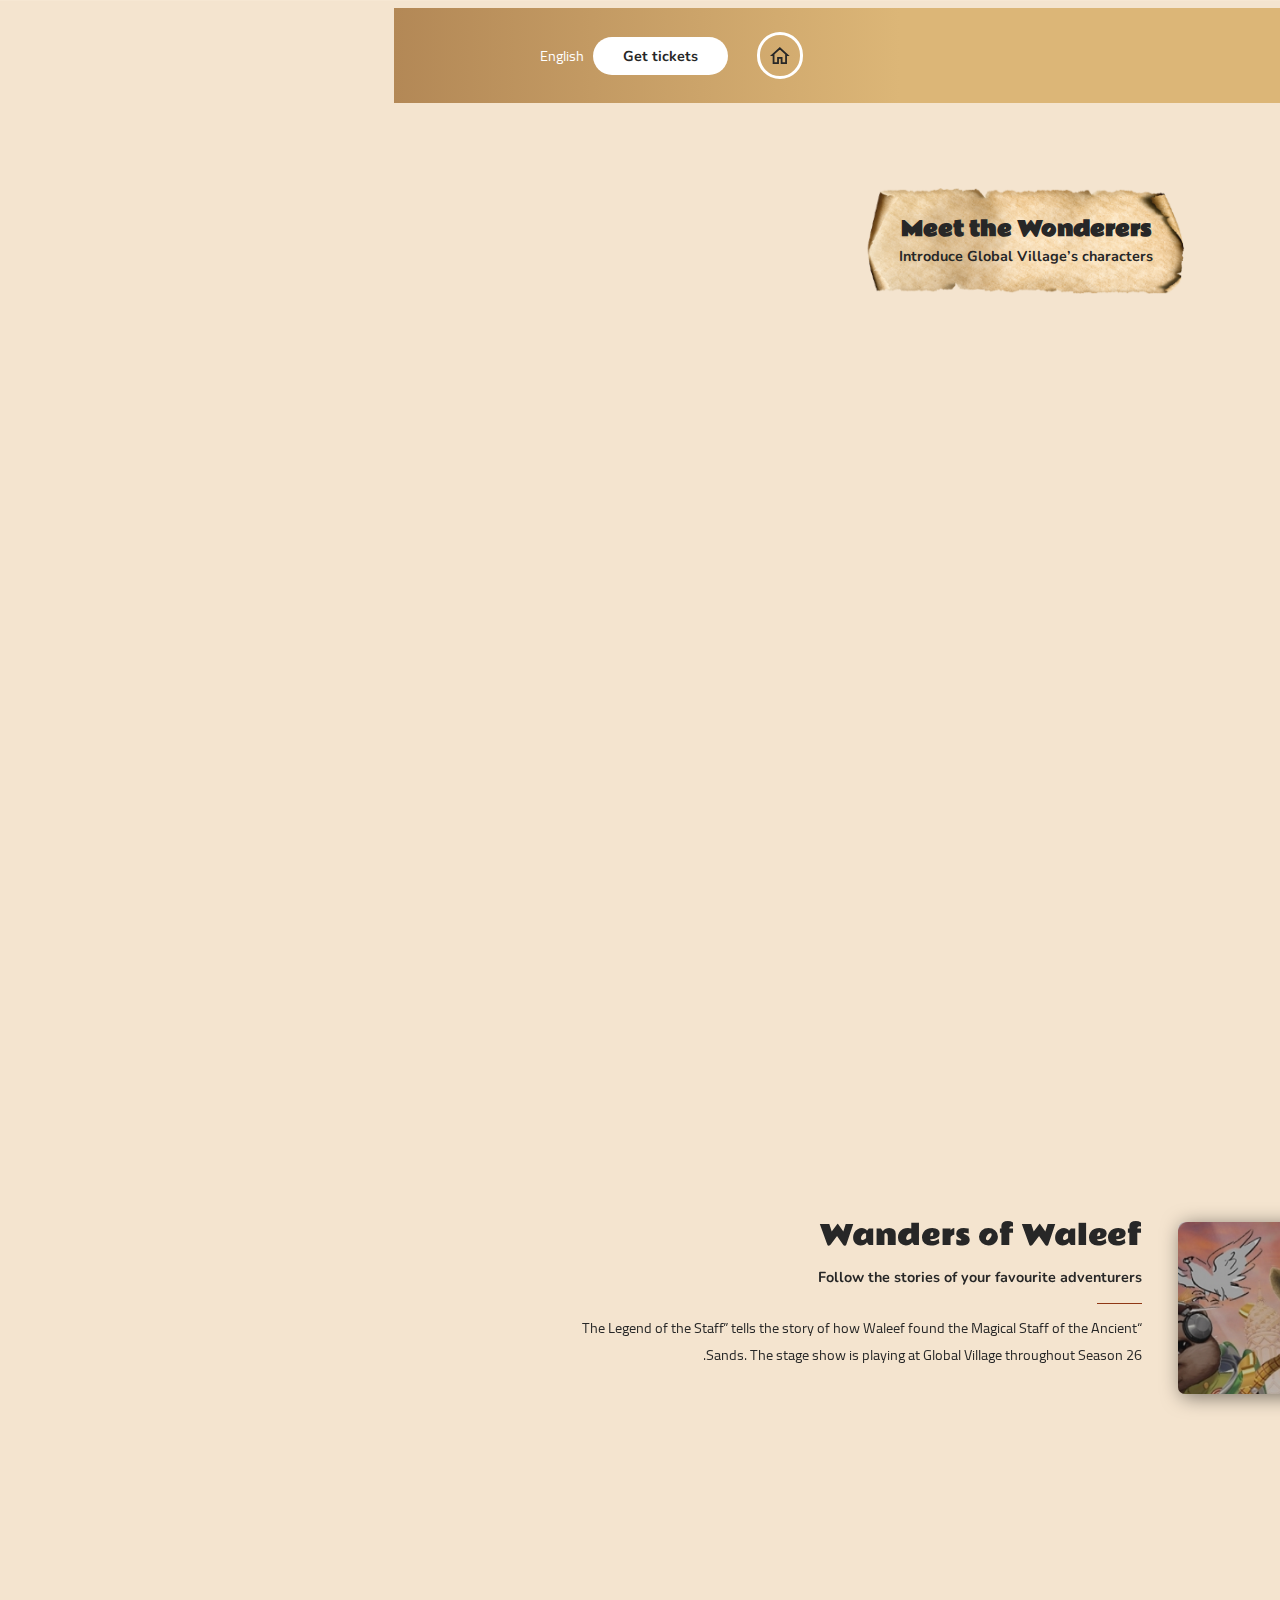
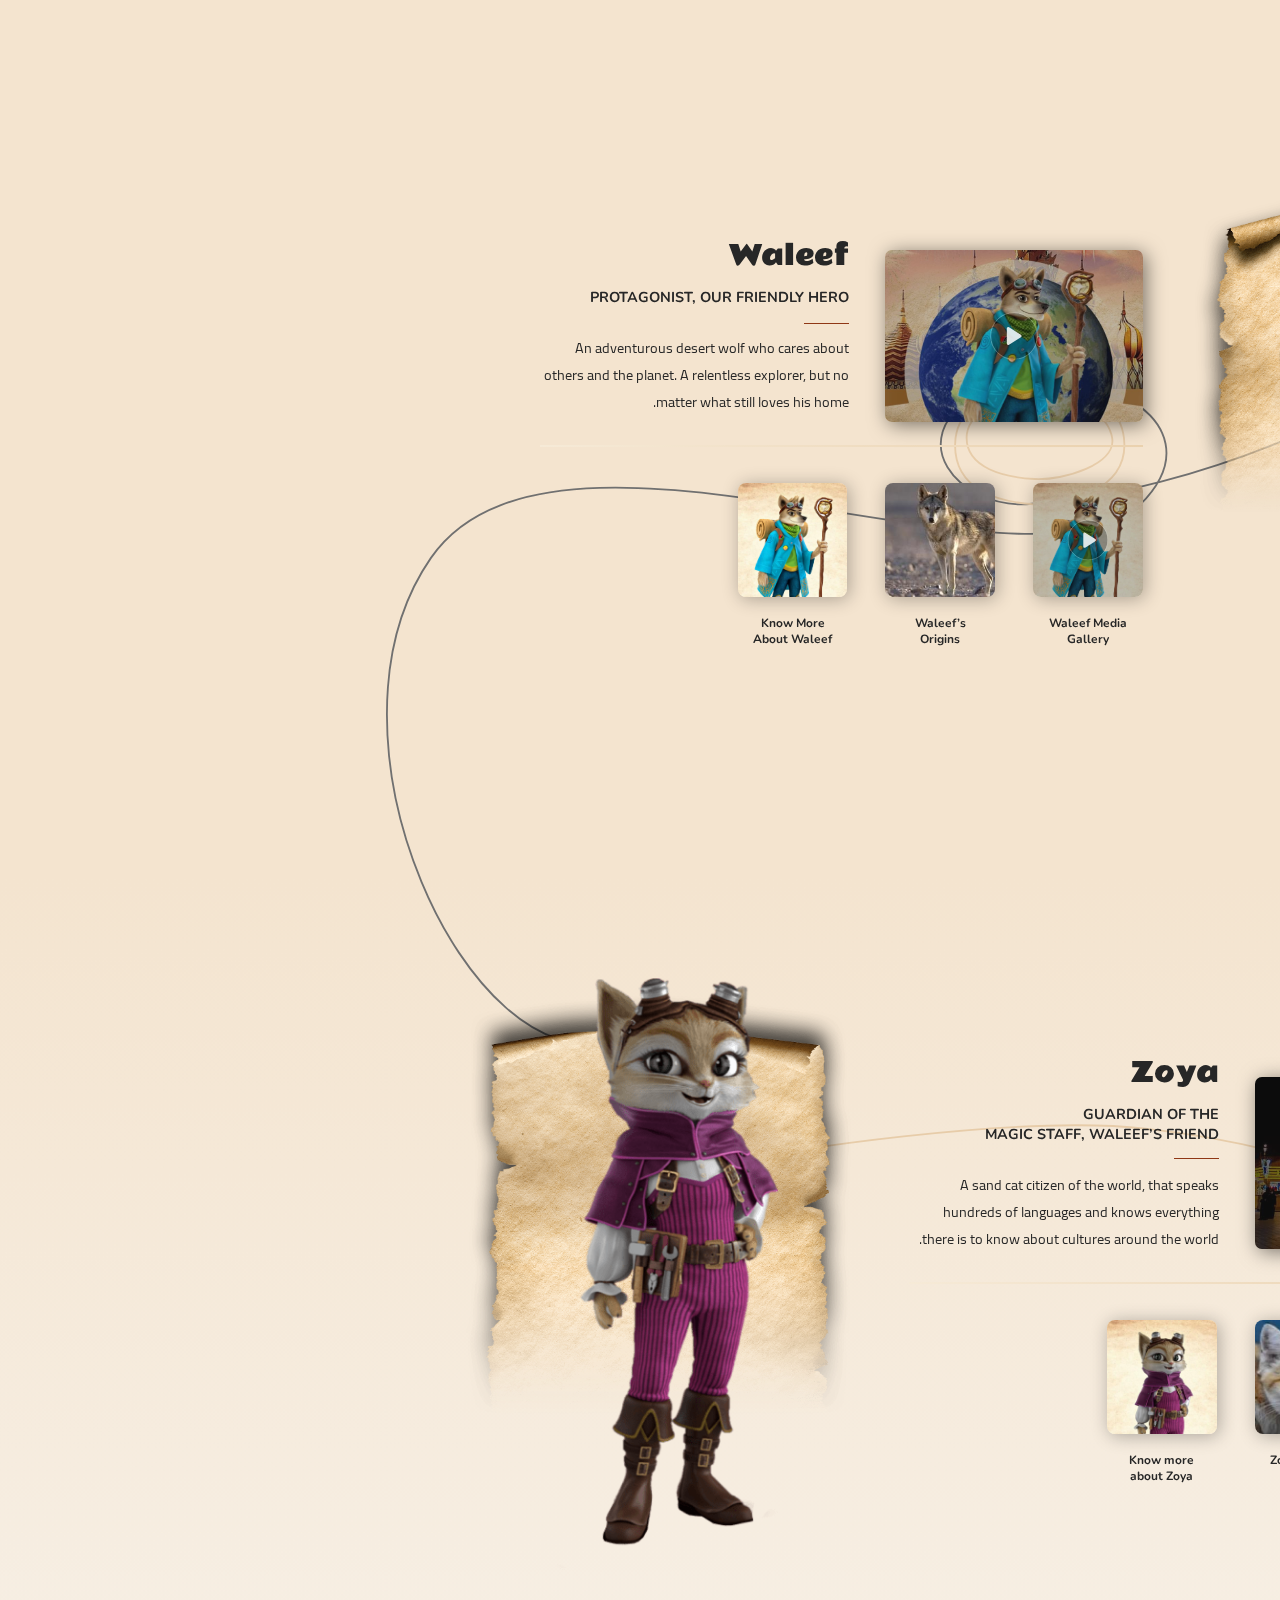
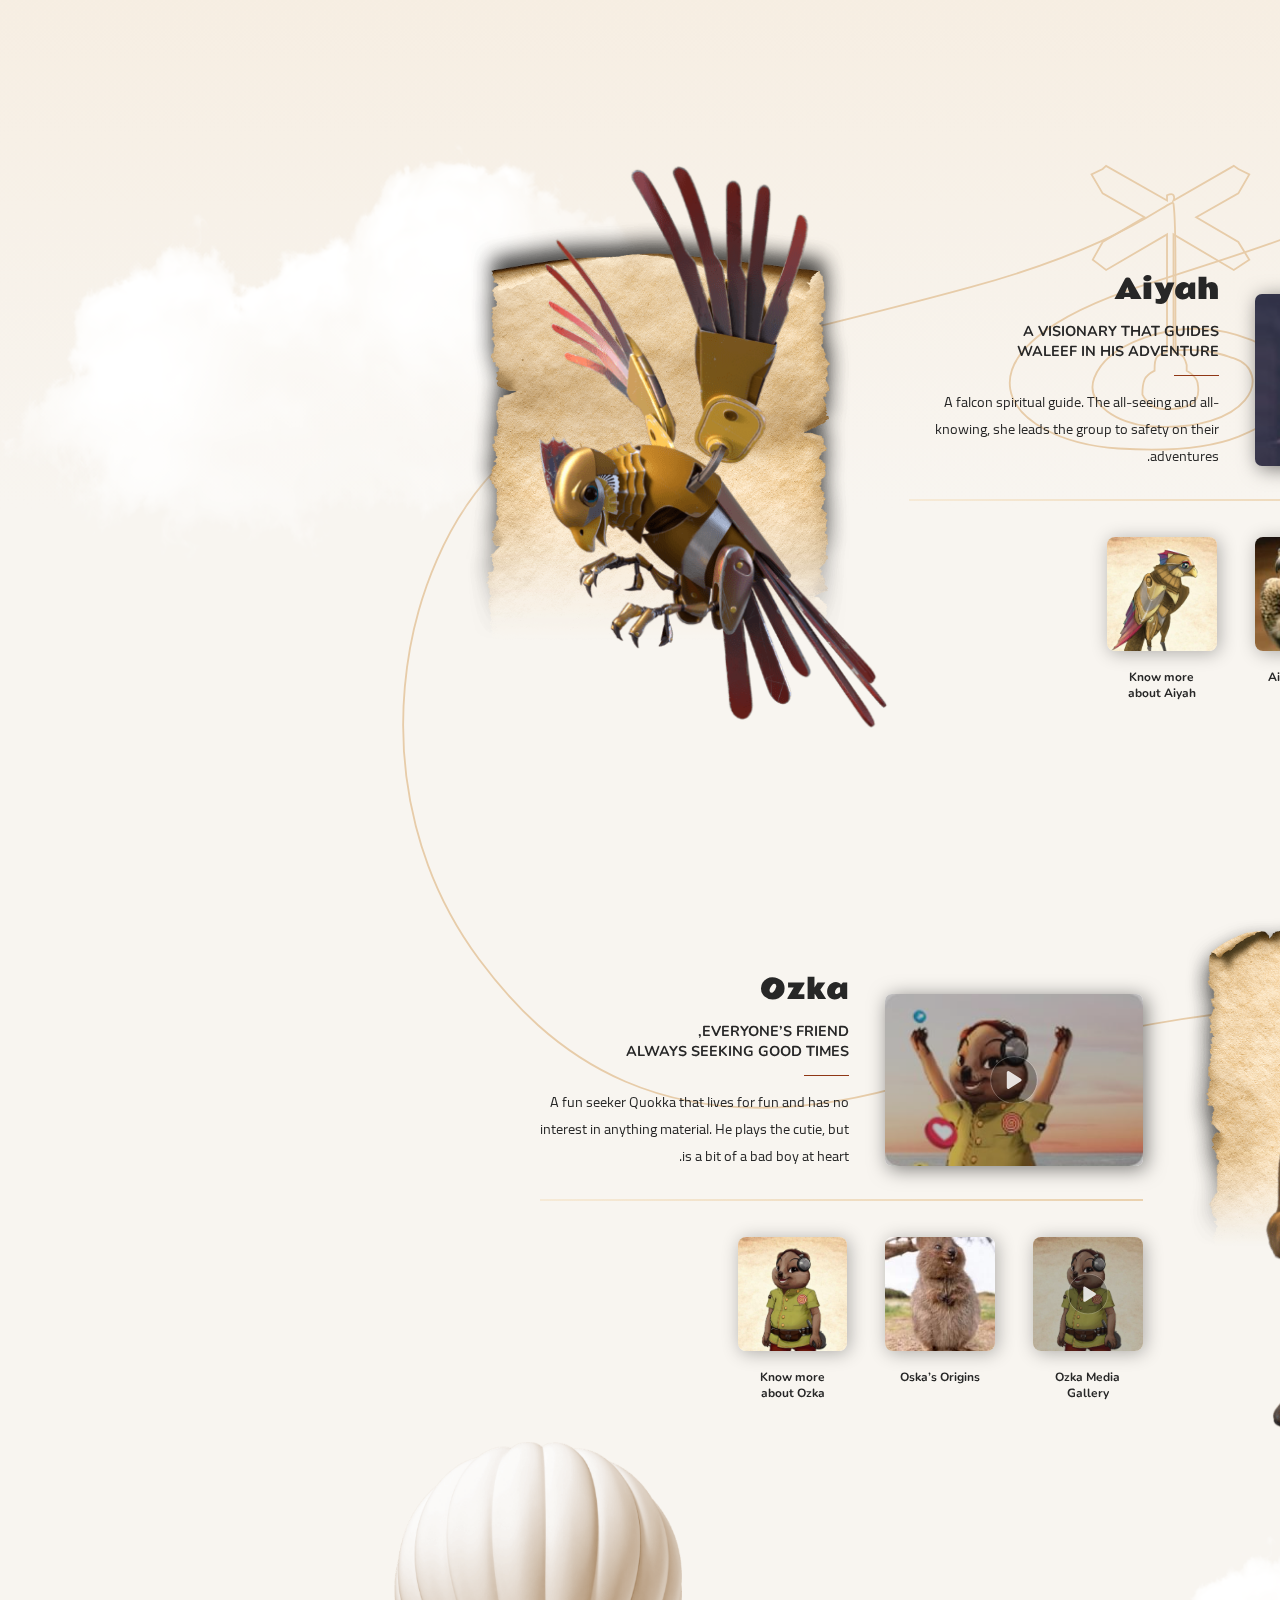
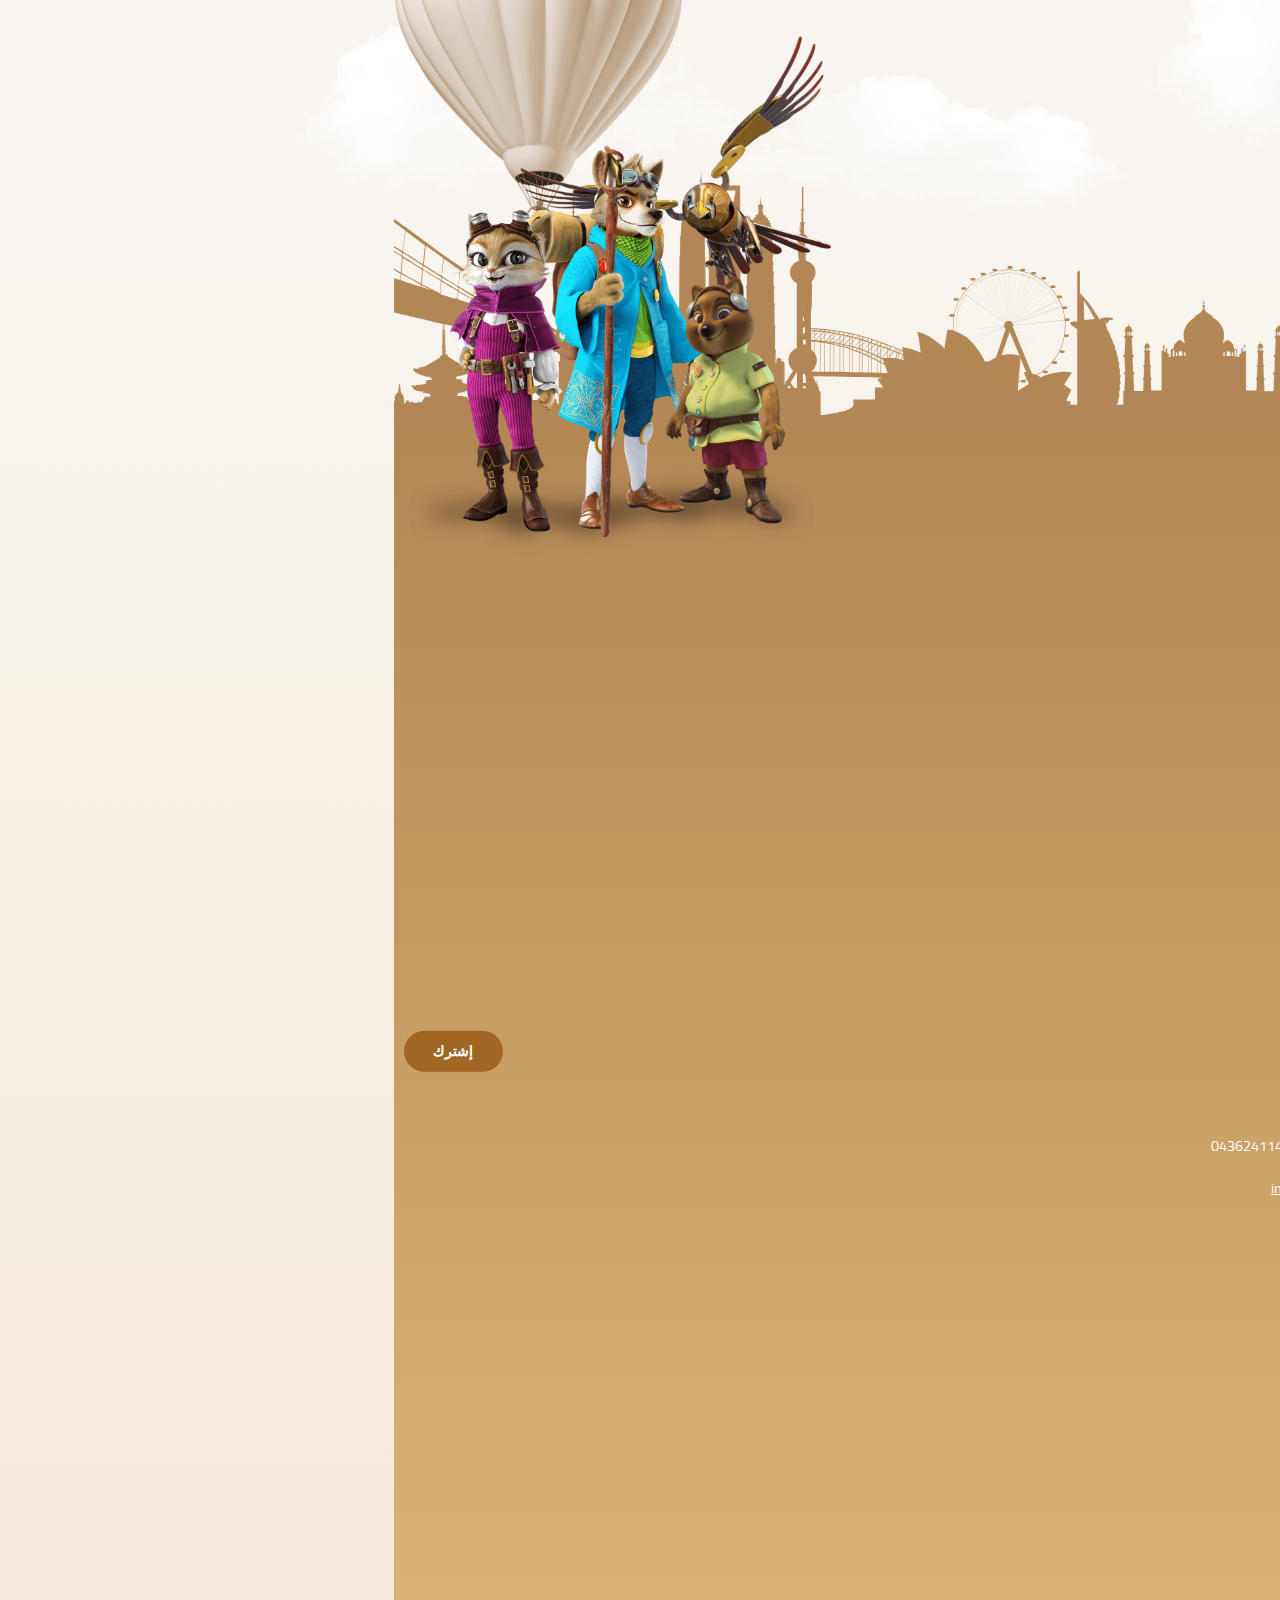
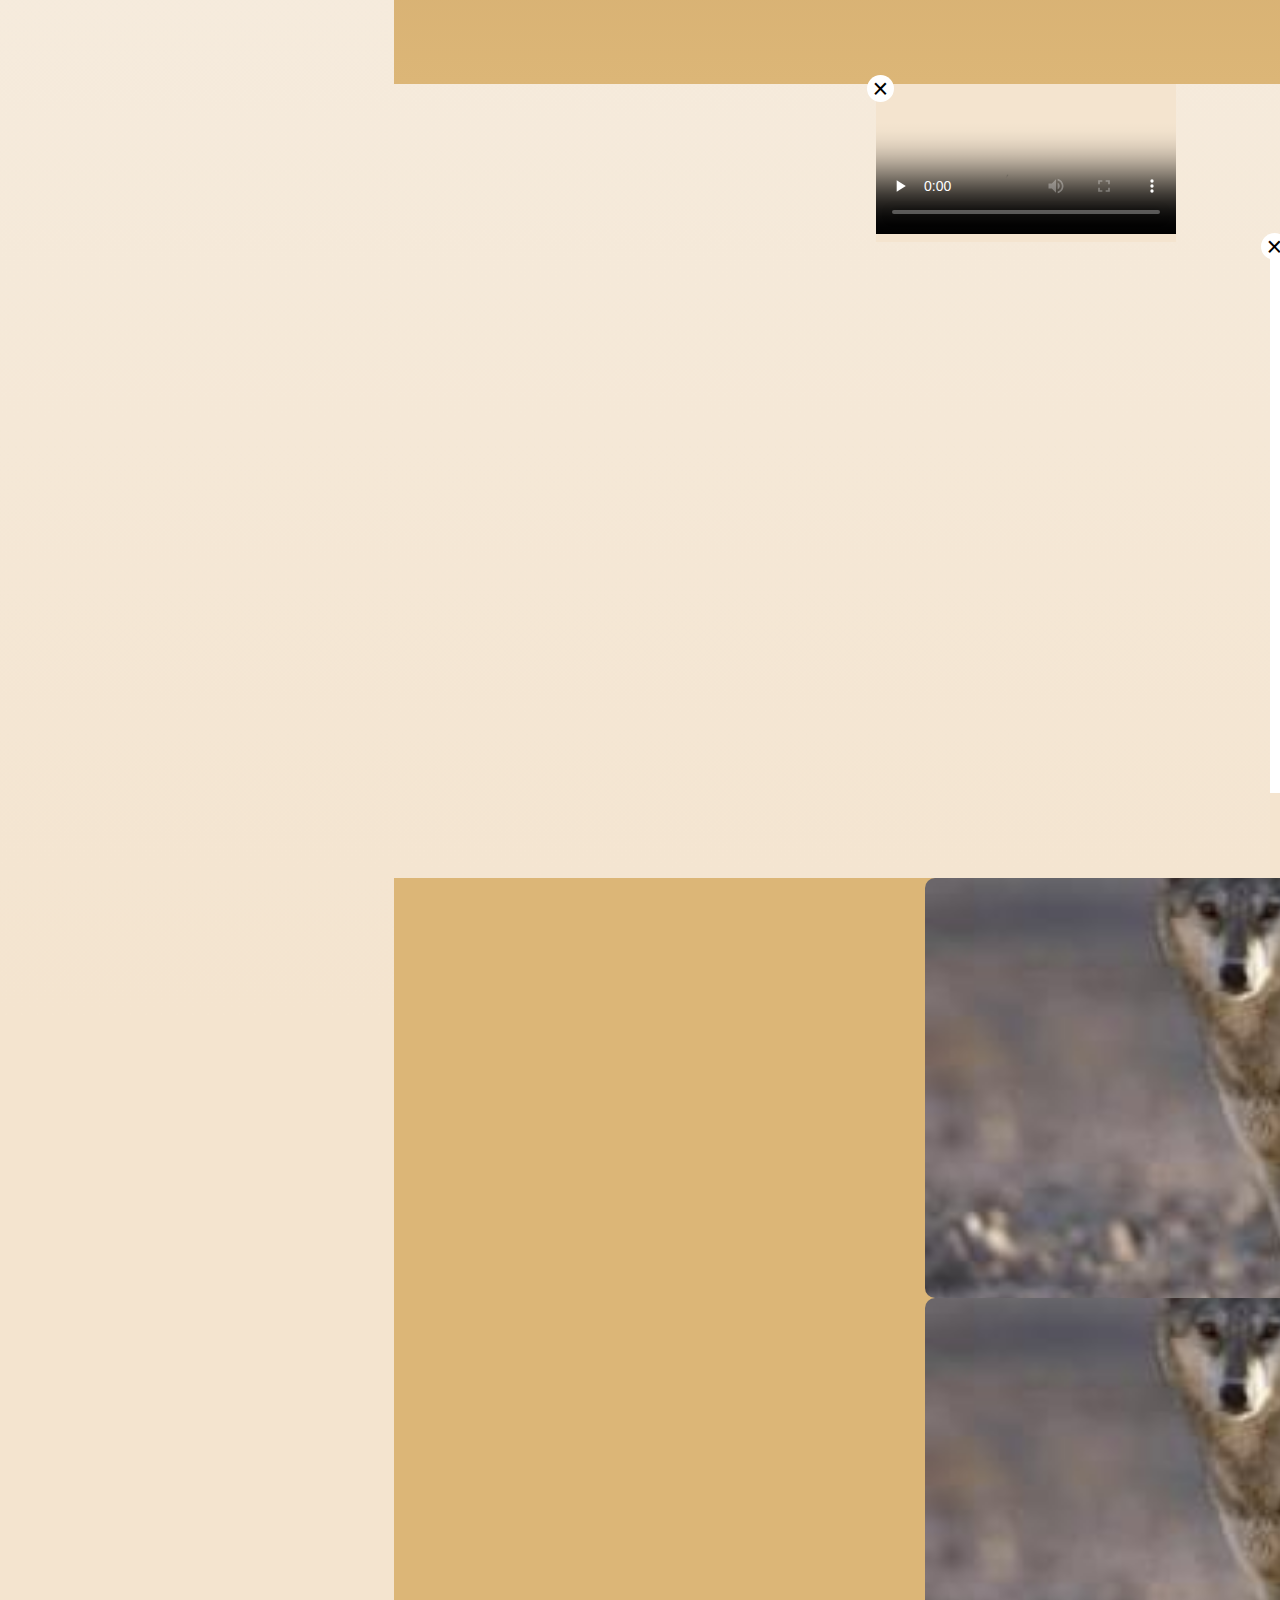
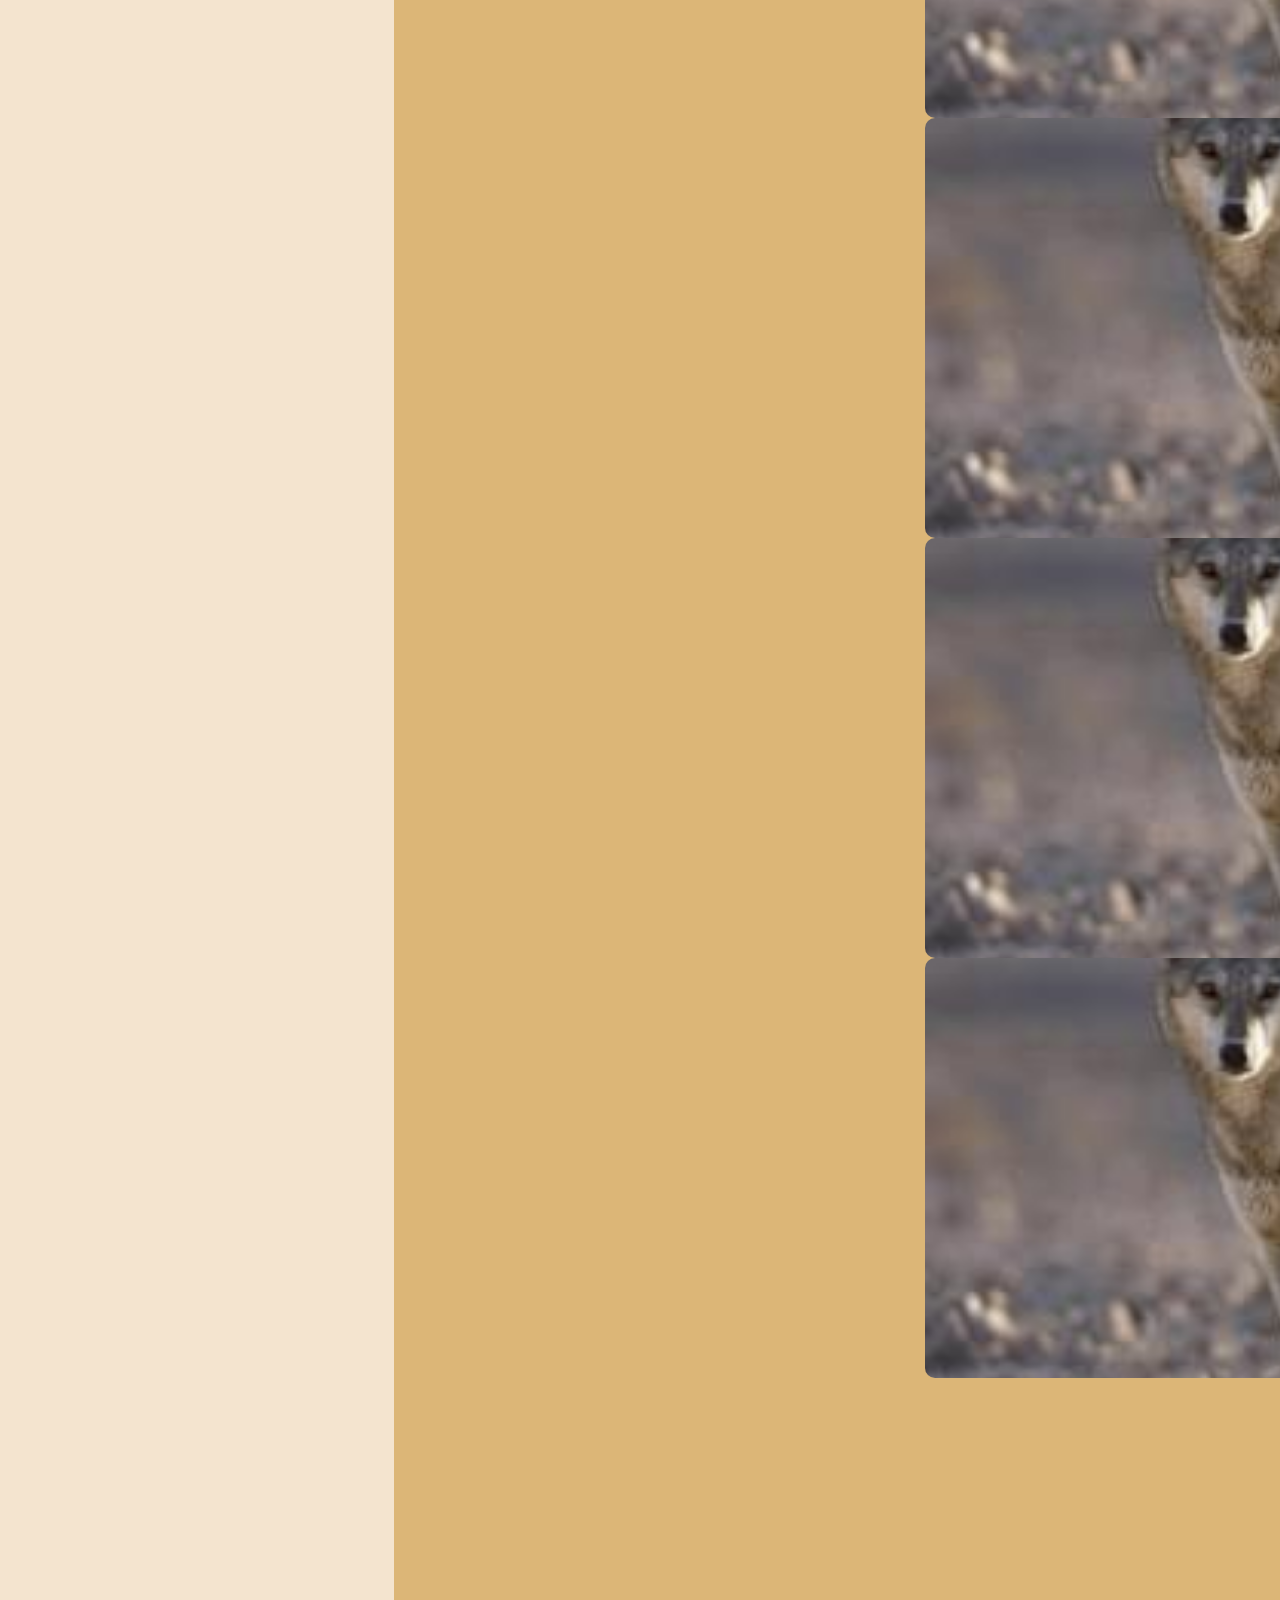
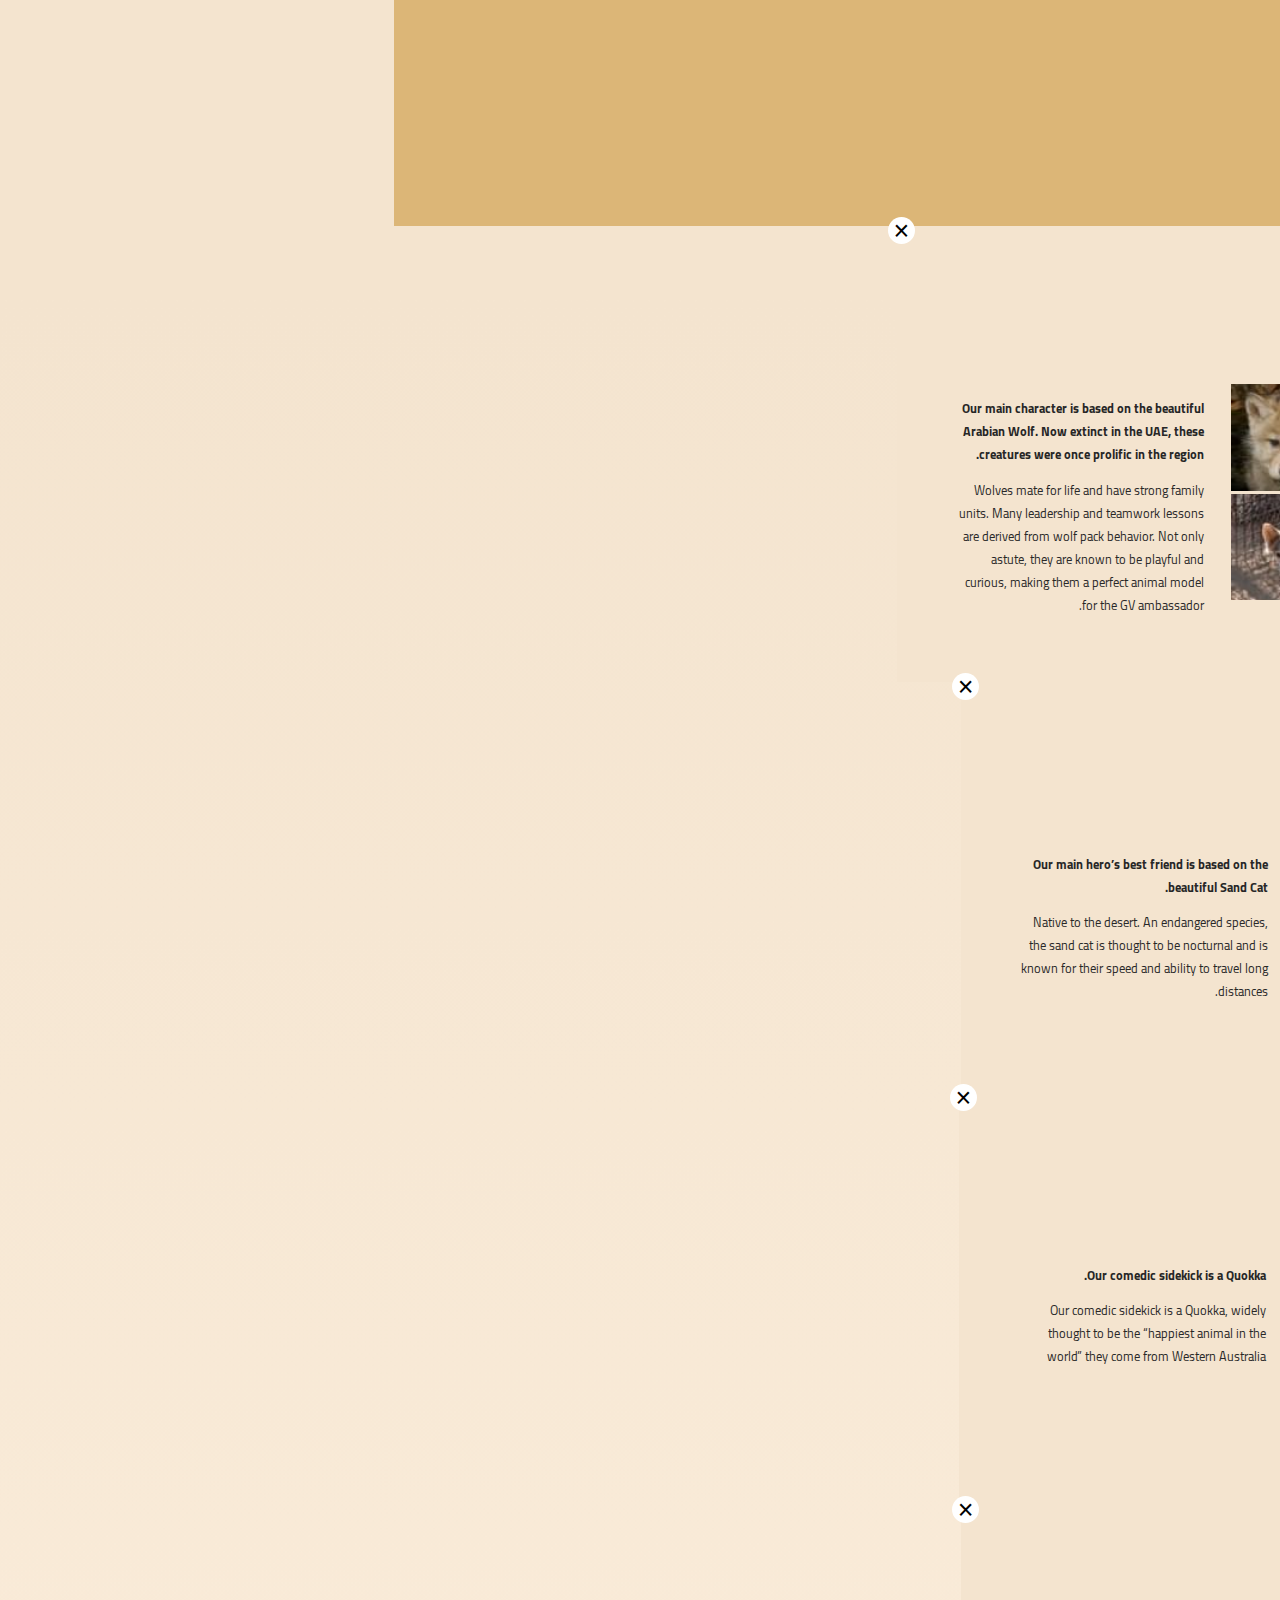
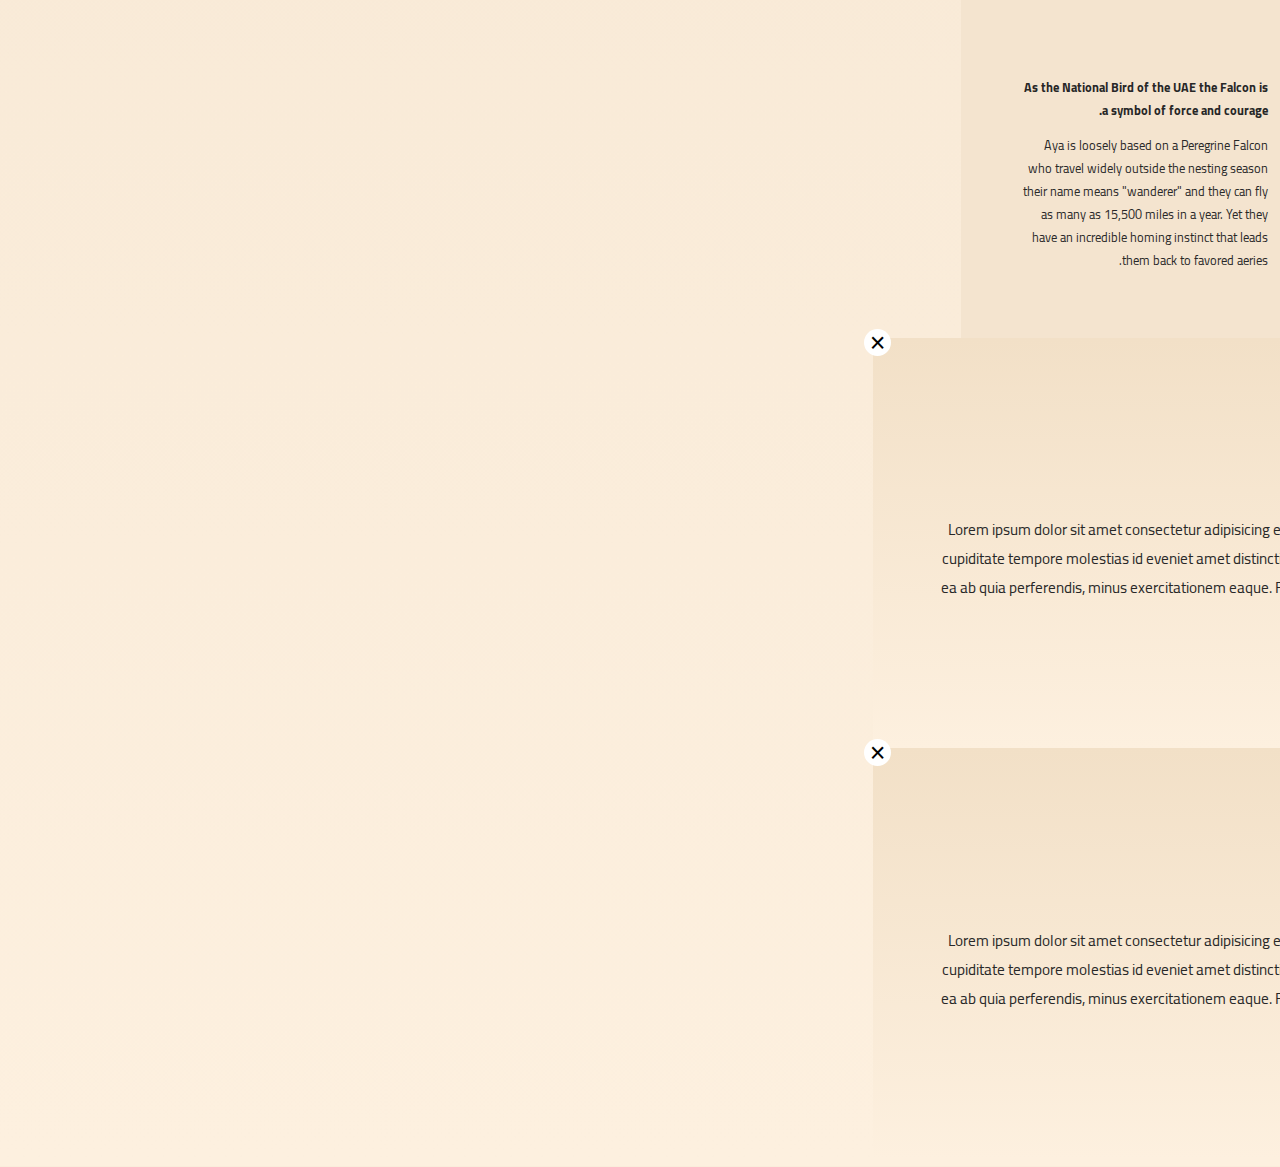
==== index _ar.html @ af6fb142 "updated" ====
<!-- @format -->

<!DOCTYPE html>
<html lang="en">

<head>
  <meta charset="UTF-8" />
  <meta http-equiv="X-UA-Compatible" content="IE=edge" />
  <meta name="viewport" content="width=device-width, initial-scale=1.0" />
  <title>Global Village</title>
  <!-- CSS only -->
  <link rel="preconnect" href="https://fonts.googleapis.com">
  <link rel="preconnect" href="https://fonts.gstatic.com" crossorigin>
  <link href="https://fonts.googleapis.com/css2?family=Nunito:wght@400;700;800&display=swap" rel="stylesheet">
  <!-- bootstrap css  -->

  <link href="https://cdn.jsdelivr.net/npm/bootstrap@5.1.3/dist/css/bootstrap.min.css" rel="stylesheet"
    integrity="sha384-1BmE4kWBq78iYhFldvKuhfTAU6auU8tT94WrHftjDbrCEXSU1oBoqyl2QvZ6jIW3" crossorigin="anonymous">
    <link rel="stylesheet" type="text/css" href="//cdn.jsdelivr.net/npm/slick-carousel@1.8.1/slick/slick.css"/>
    <link rel="stylesheet" href="https://cdnjs.cloudflare.com/ajax/libs/slick-carousel/1.8.1/slick-theme.min.css">
    <link rel="stylesheet" href="https://static.fontawesome.com/css/fontawesome-app.css">
  <link rel="stylesheet" href="style.css" />
  <link rel="stylesheet" href="arabic.css"/>
</head>

<body>
 
  <div class="svg-anim">
    <svg xmlns="http://www.w3.org/2000/svg" xmlns:xlink="http://www.w3.org/1999/xlink" width="1397.103" height="3536.946" viewBox="0 0 1397.103 3536.946">
      <defs>
        <pattern id="pattern" width="1" height="1" patternTransform="matrix(-1, 0, 0, 1, 568.116, 0)" viewBox="0 0 284.058 196">
          <image preserveAspectRatio="none" width="284.058" height="196" xlink:href="[data-uri]"/>
        </pattern>
      </defs>
      <g id="Group_1" data-name="Group 1" transform="translate(-6355.938 5332.417)">
        <g id="Line" transform="translate(7752.04 -5331.5)">
          <path id="Path_8" data-name="Path 8" d="M-1152.561,0c-132.8,57.805-240.952,250.647-242.5,396.5-2,188.5,70.5,344.5,174.5,442.445s332.408,202.969,523.02,214.555c72.732,3.266,138.5-70,51.5-122.5-103.13-47.8-272.75,26.617-176,123,128.5,116,638.829-137,773.98,58s-41.867,571.58-196.367,526.58" transform="translate(0 0)" fill="none" stroke="#707070" stroke-miterlimit="10" stroke-width="2"/>
          <path id="Path_15" data-name="Path 15" d="M0,39.592s-152.134-36.5-175.015-13.705S-15.078,68.315-15.078,68.315-91.31,49.6-130.7,36.13C-144.5,31.41-414.583-12.7-560.058,3.6c-191.894,21.5-522.292,113.537-546.5,363.5-16.56,170.991,135.682,292.1,301,372.5,73.015,35.509,175.636,66.627,245.726,89.1,228.786,73.369,154.647,170.976,29.253,178.9-47.5,3-94.5,1.5-131-13s-58.554-30.966-57-60.5c.828-15.725,19-32.5,19-32.5" transform="translate(-267.983 1731.404)" fill="none" stroke="#e7cca9" stroke-miterlimit="10" stroke-width="2"/>
          <path id="Path_18" data-name="Path 18" d="M-949.838,161.993s60.1-43.29,140.5-15c27,9.5,47.182,23.388,55,44,11,29-28.828,50.187-58,52.5-113.5,9-138.59-59.259-94-74,12.387-4.095,30.5-11.5,63-8.5,1.5-48.5-1.476-130.973,2.5-160,1.212-8.845,46,43,221.5,91C-319.91,173.888-226.008,170.908-109.251,282.7S51.662,644.493-82.838,825.493c-68.444,92.106-197.98,219-477.5,134-772.648-234.956-782.48,104.5-782.48,104.5" transform="translate(-17.723 2471.007)" fill="none" stroke="#e7cca9" stroke-linecap="round" stroke-miterlimit="10" stroke-width="2"/>
        </g>
        <image id="Compass" width="184.83" height="129" transform="translate(6947.085 -4407)" opacity="0.387" xlink:href="[data-uri]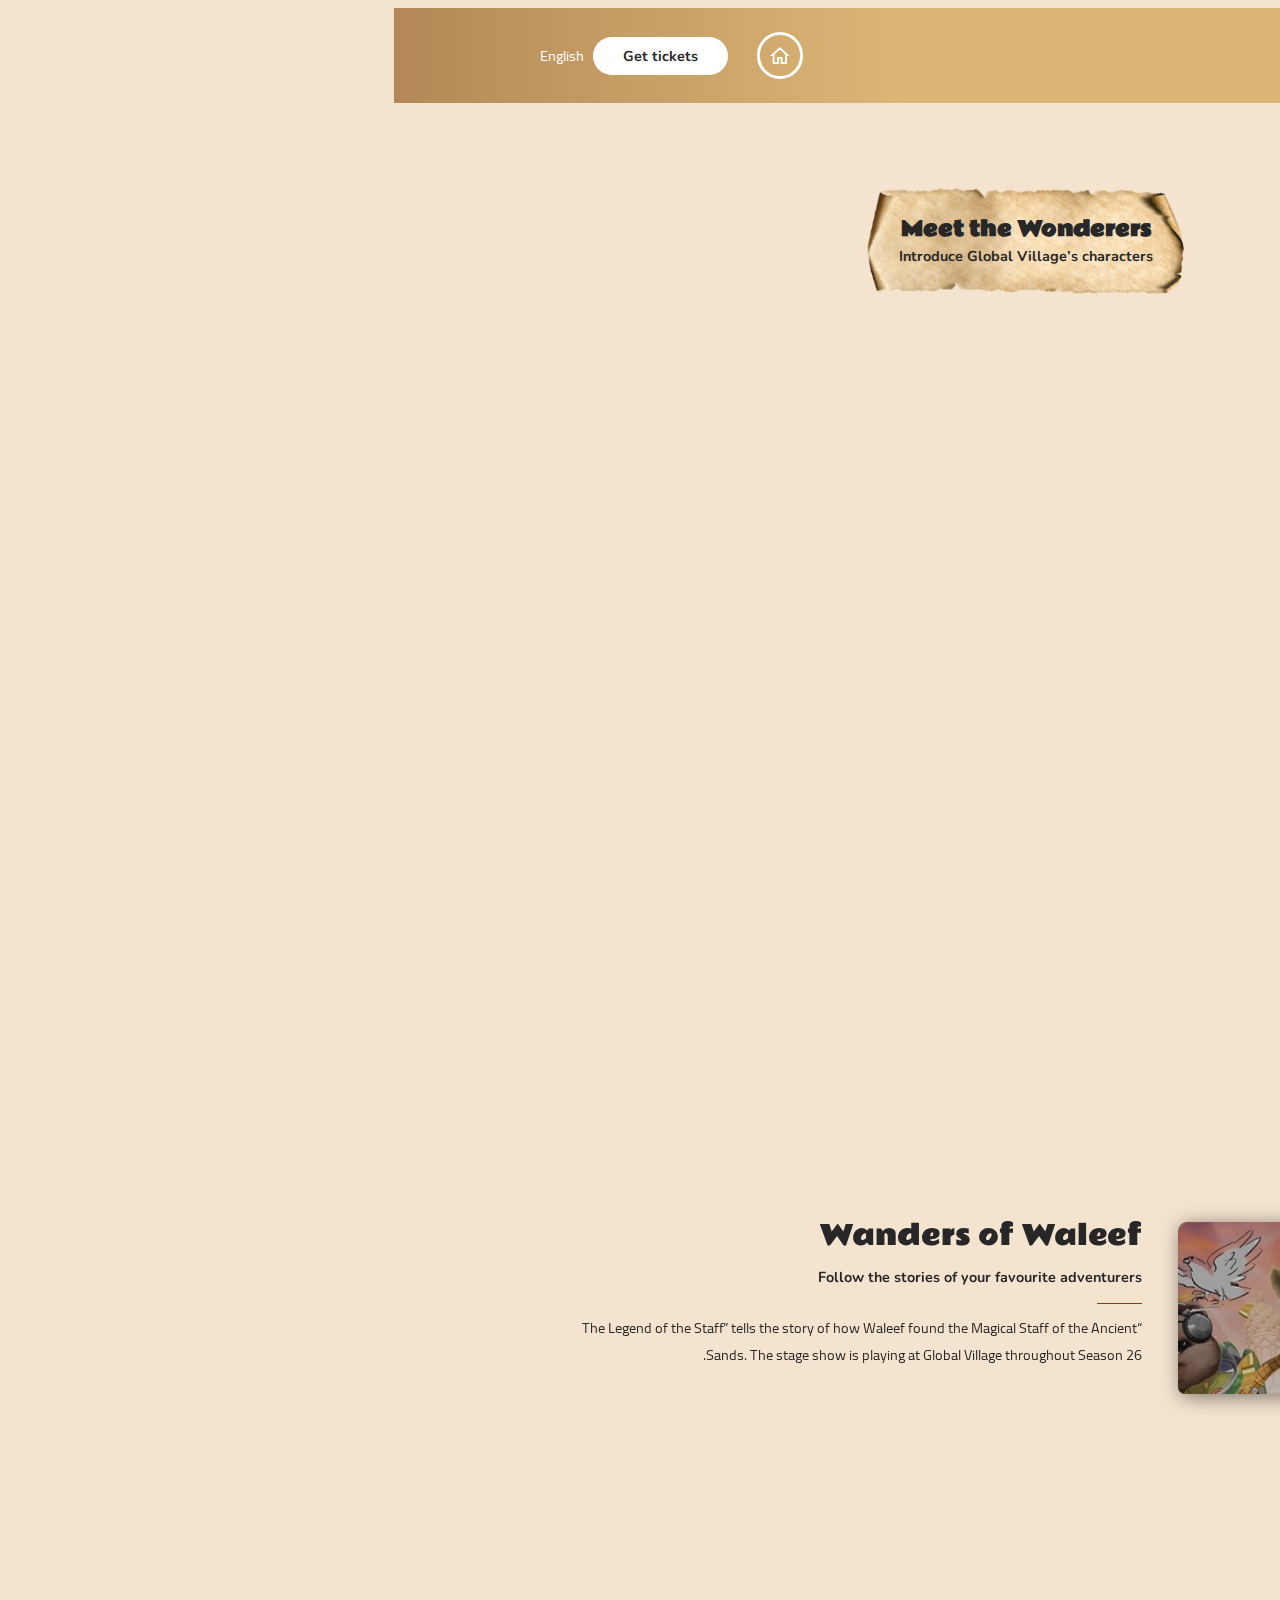
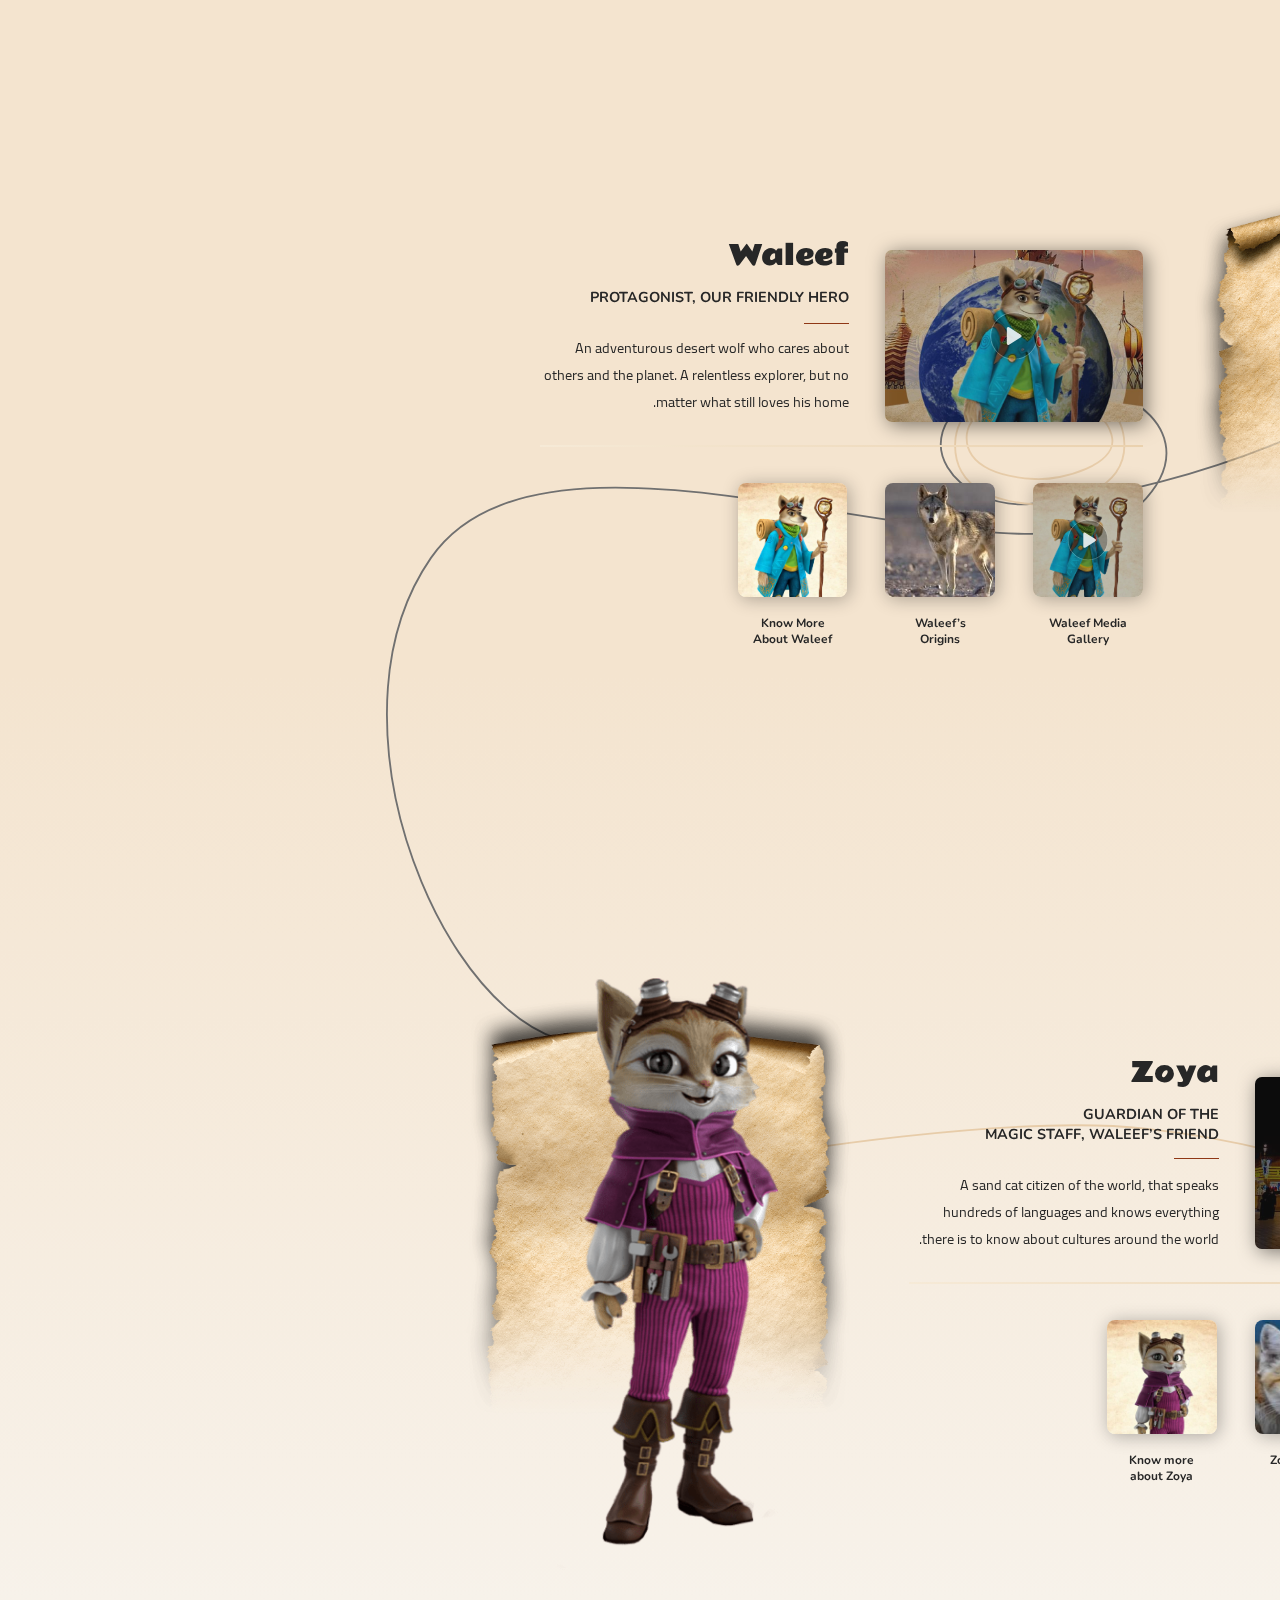
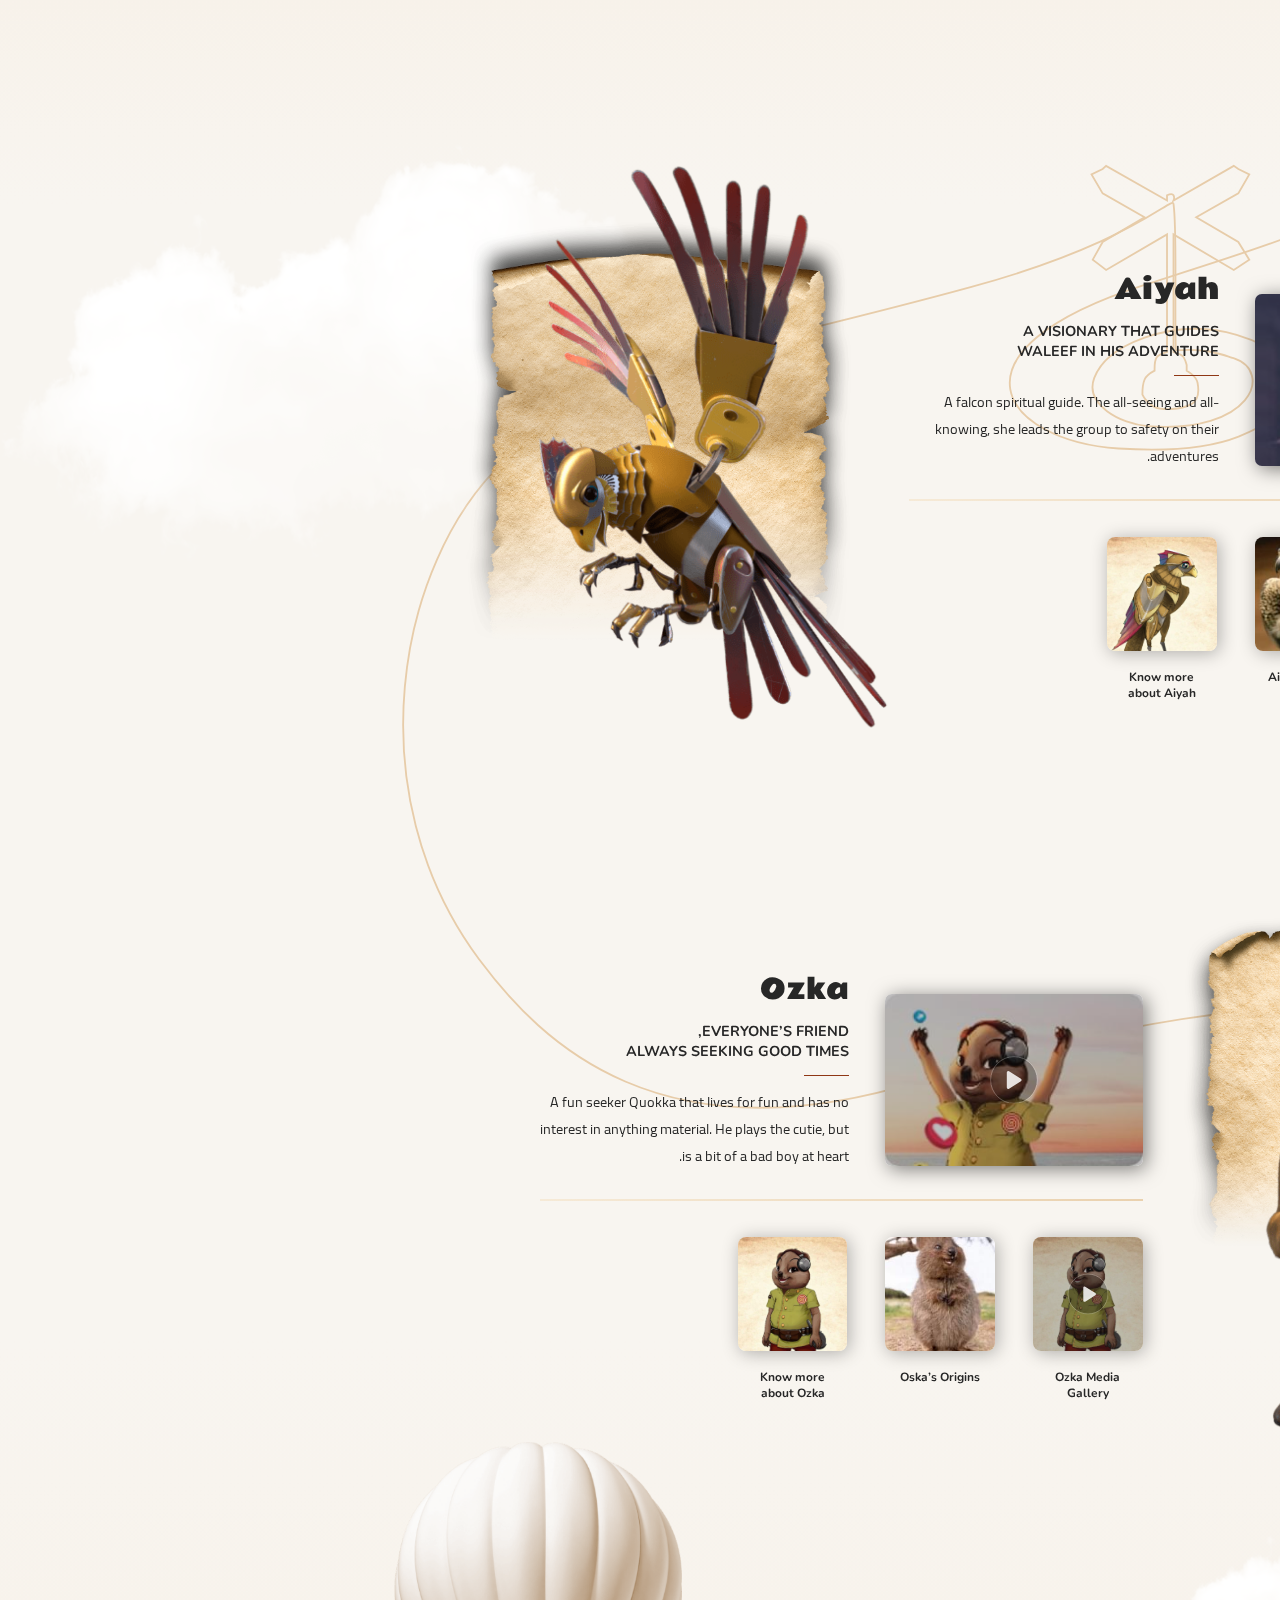
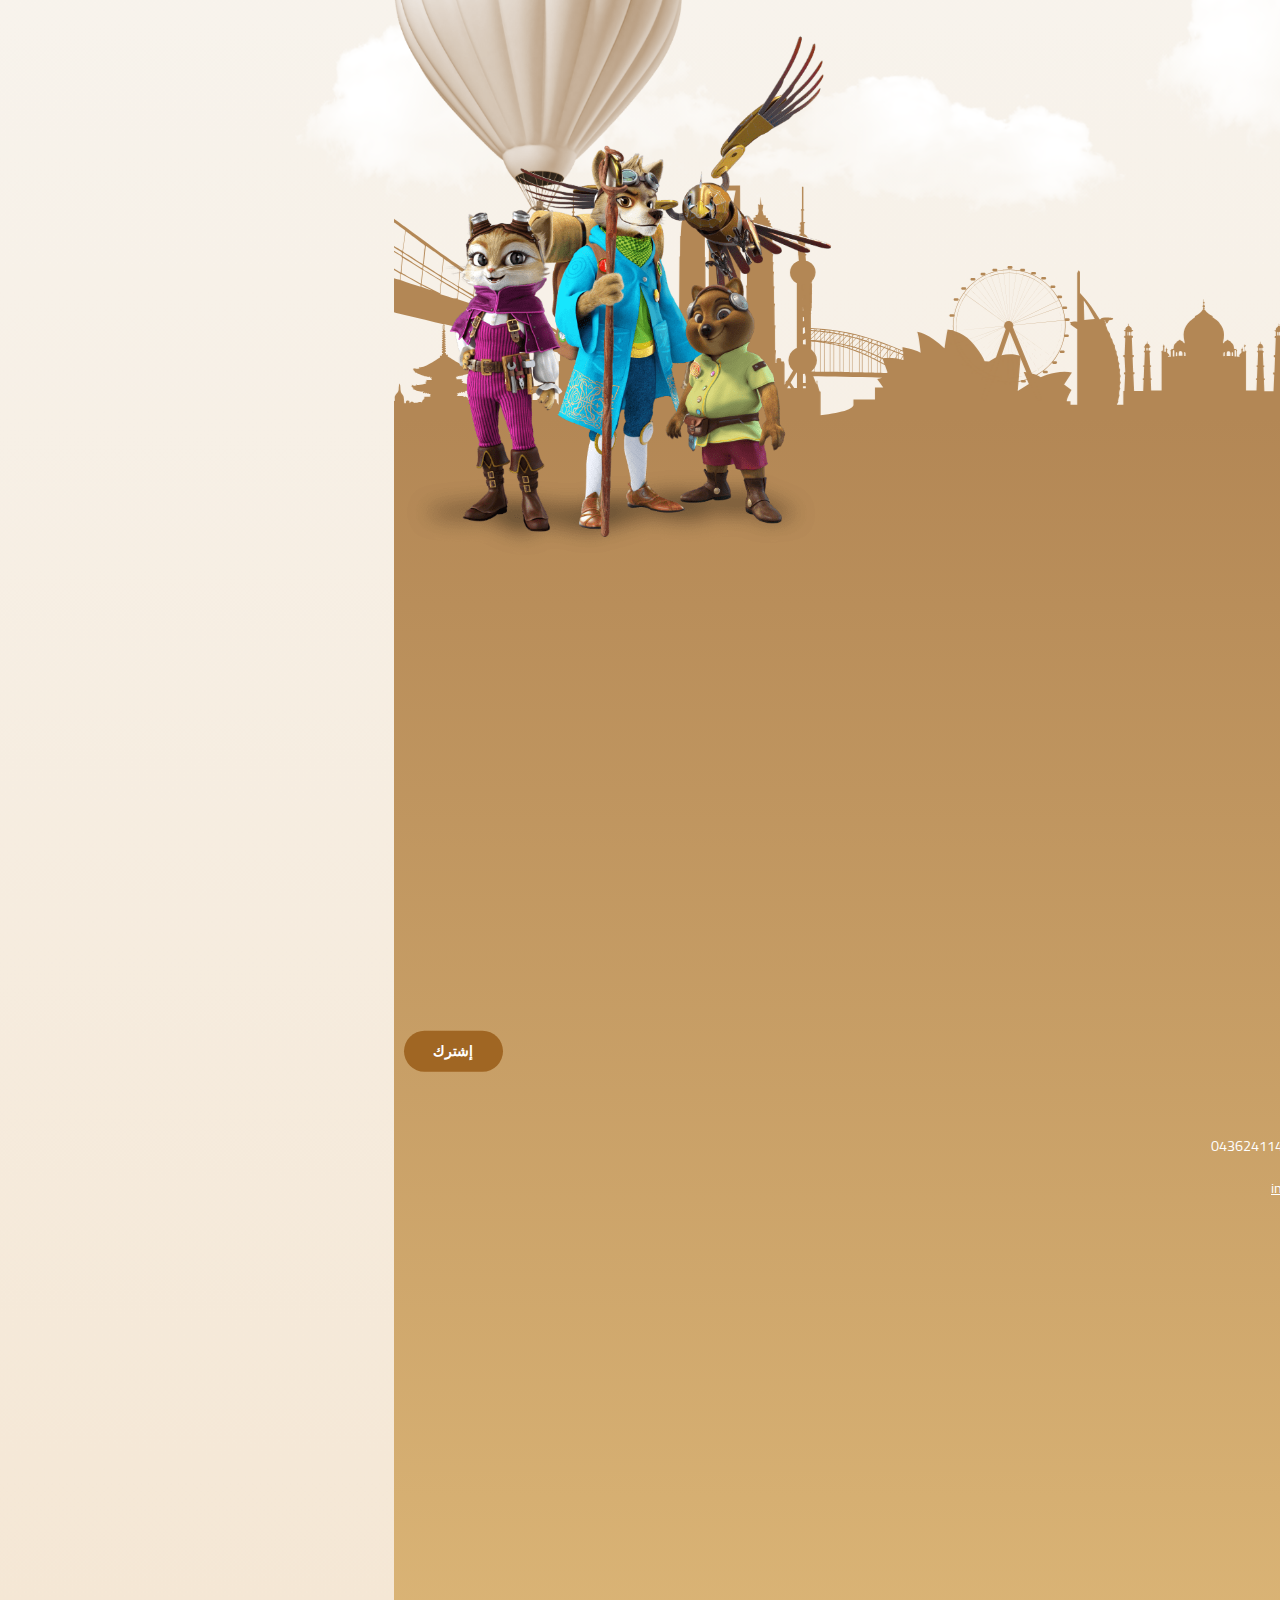
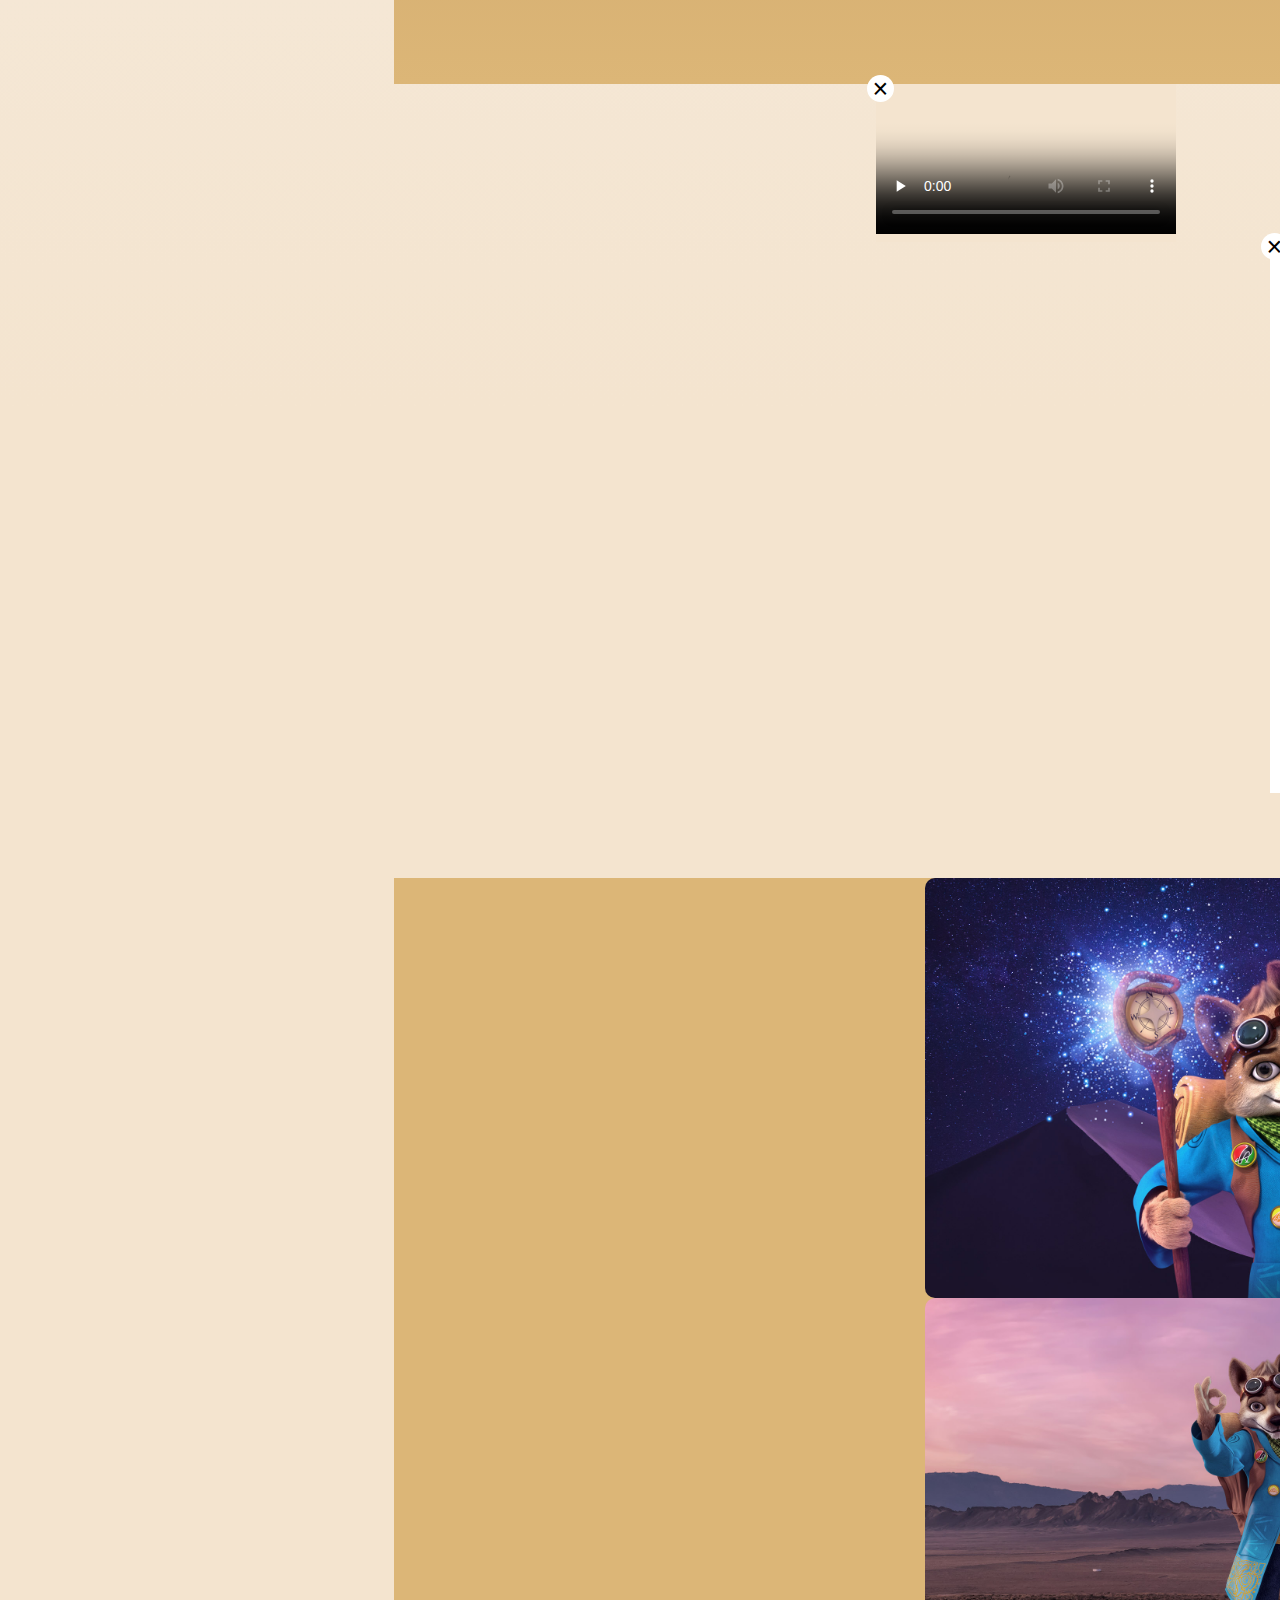
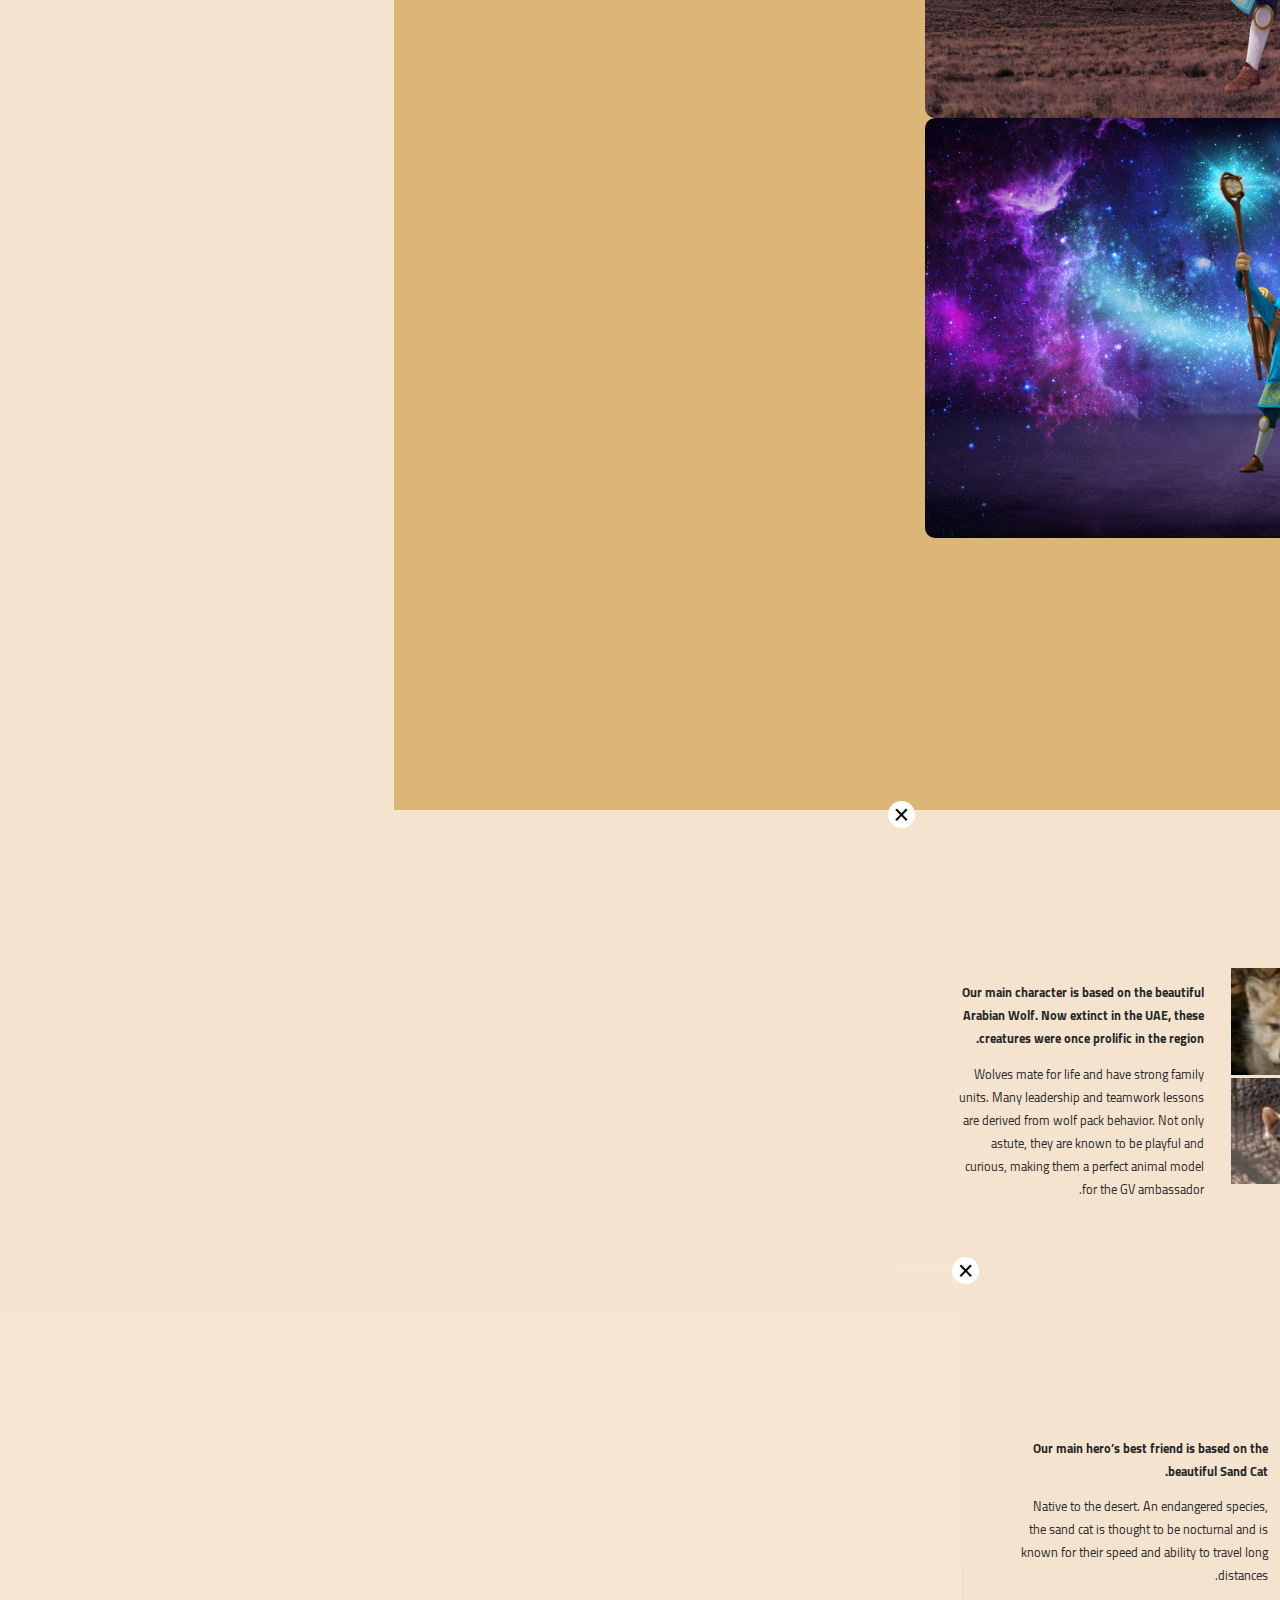
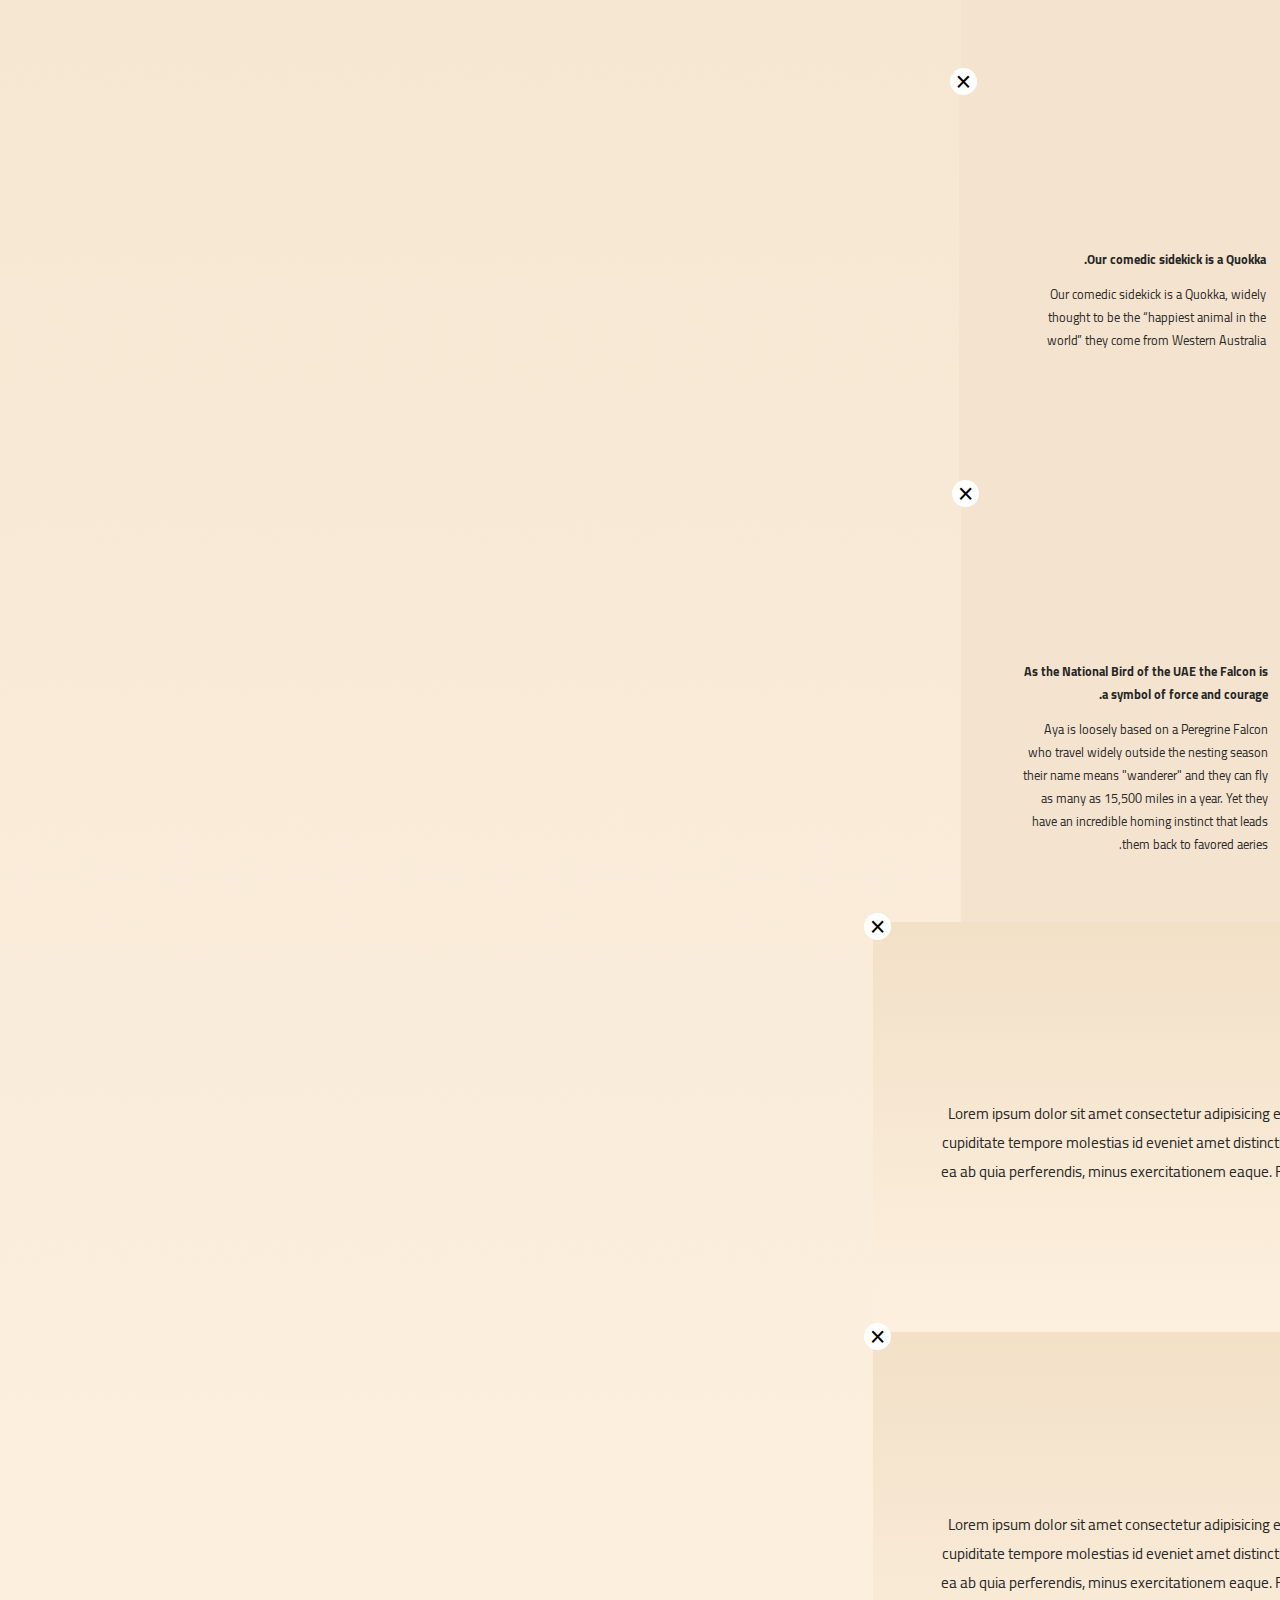
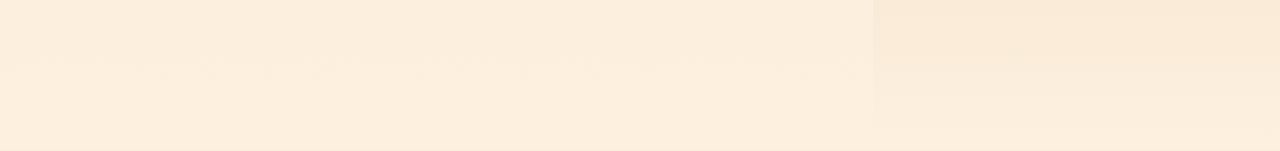
